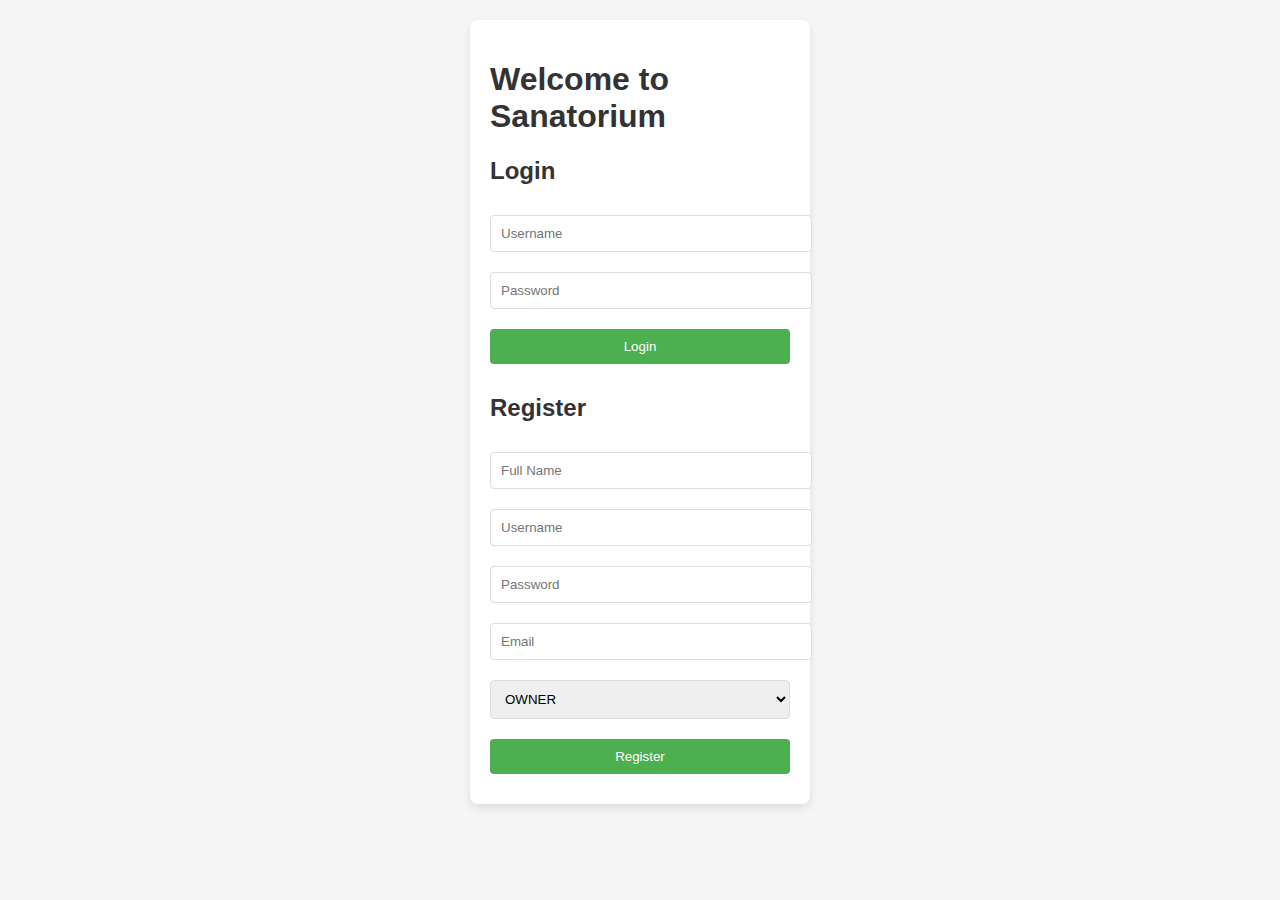
==== src/main/java/com/myproj/course/client/index.html @ c26e6f7e "initial commit" ====
<!DOCTYPE html>
<html lang="en">
<head>
    <meta charset="UTF-8">
    <meta name="viewport" content="width=device-width, initial-scale=1.0">
    <title>Login/Register</title>
    <link rel="stylesheet" href="styles.css">
</head>
<body>
<div id="auth-container">
    <h1>Welcome to Sanatorium</h1>

    <div id="login-form">
        <h2>Login</h2>
        <input type="text" id="login-username" placeholder="Username">
        <input type="password" id="login-password" placeholder="Password">
        <button onclick="login()">Login</button>
    </div>

    <div id="register-form">
        <h2>Register</h2>
        <input type="text" id="register-fullname" placeholder="Full Name">
        <input type="text" id="register-username" placeholder="Username">
        <input type="password" id="register-password" placeholder="Password">
        <input type="email" id="register-email" placeholder="Email">
        <select id="register-role">
            <option value="OWNER">OWNER</option>
            <option value="TENANT">TENANT</option>
        </select>
        <button onclick="register()">Register</button>
    </div>
</div>
<script src="auth.js"></script>
</body>
</html>
---- src/main/java/com/myproj/course/client/styles.css ----
body {
    font-family: Arial, sans-serif;
    background-color: #f5f5f5;
    margin: 0;
    padding: 0;
}

h1, h2 {
    color: #333;
}

#auth-container, #add-property-form, #add-review-form {
    background-color: #fff;
    padding: 20px;
    margin: 20px auto;
    border-radius: 8px;
    width: 300px;
    box-shadow: 0 4px 8px rgba(0, 0, 0, 0.1);
}

input, select, button {
    width: 100%;
    padding: 10px;
    margin: 10px 0;
    border: 1px solid #ddd;
    border-radius: 4px;
}

button {
    background-color: #4CAF50;
    color: white;
    border: none;
    cursor: pointer;
}

button:hover {
    background-color: #45a049;
}

h3 {
    margin-top: 0;
}

#property-list {
    display: flex;
    flex-direction: column;
}

#property-list div {
    margin-bottom: 15px;
    padding: 15px;
    background-color: #fff;
    border-radius: 8px;
    box-shadow: 0 2px 4px rgba(0, 0, 0, 0.1);
}
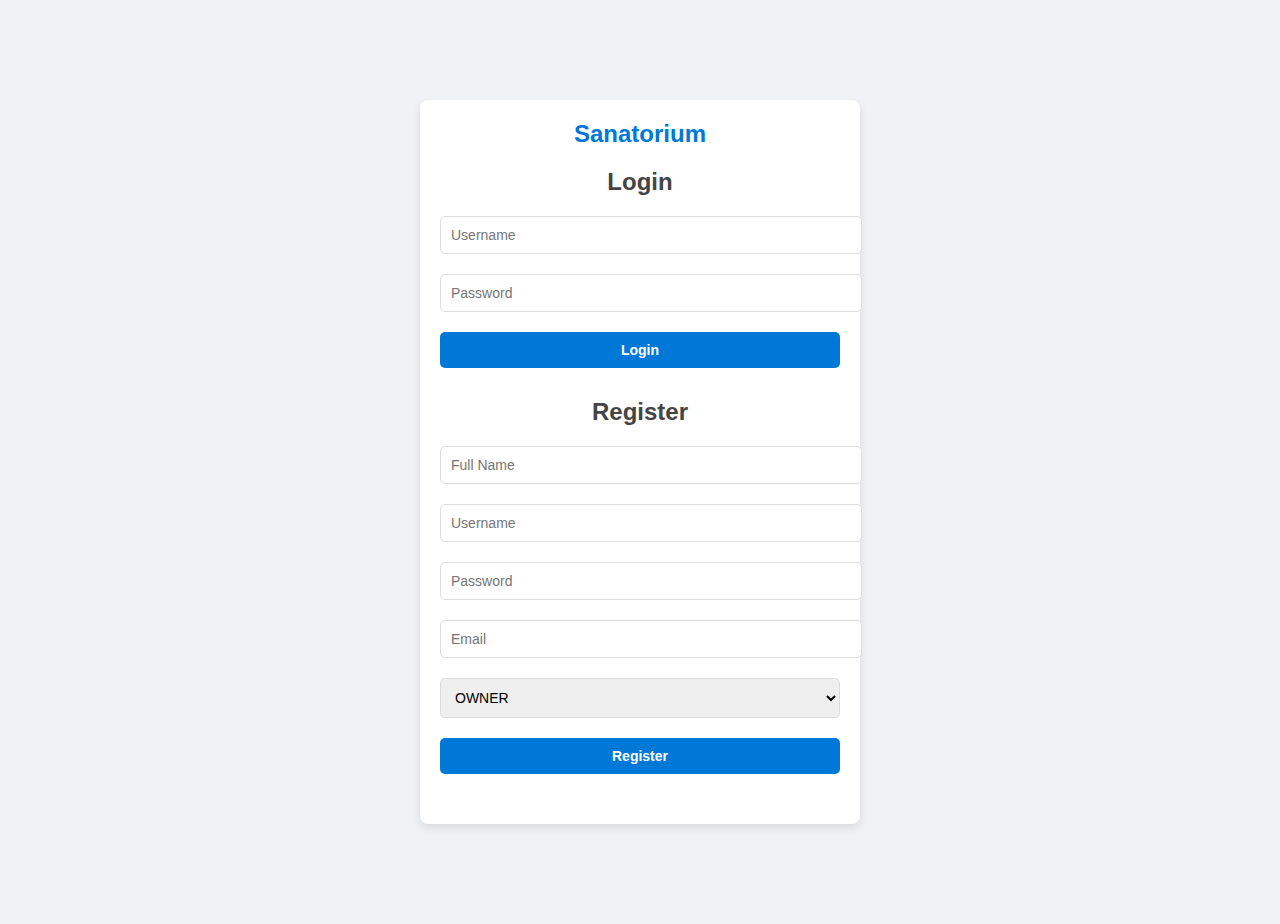
==== commit cc1fdc44: "frontend changes" ====
--- a/src/main/java/com/myproj/course/client/index.html
+++ b/src/main/java/com/myproj/course/client/index.html
@@ -8,27 +8,27 @@
 </head>
 <body>
 <div id="auth-container">
-    <h1>Welcome to Sanatorium</h1>
+    <h1>Sanatorium</h1>
 
-    <div id="login-form">
+    <form id="login-form">
         <h2>Login</h2>
-        <input type="text" id="login-username" placeholder="Username">
-        <input type="password" id="login-password" placeholder="Password">
-        <button onclick="login()">Login</button>
-    </div>
+        <input type="text" id="login-username" placeholder="Username" required>
+        <input type="password" id="login-password" placeholder="Password" required>
+        <button type="button" onclick="login()">Login</button>
+    </form>
 
-    <div id="register-form">
+    <form id="register-form">
         <h2>Register</h2>
-        <input type="text" id="register-fullname" placeholder="Full Name">
-        <input type="text" id="register-username" placeholder="Username">
-        <input type="password" id="register-password" placeholder="Password">
-        <input type="email" id="register-email" placeholder="Email">
+        <input type="text" id="register-fullname" placeholder="Full Name" required>
+        <input type="text" id="register-username" placeholder="Username" required>
+        <input type="password" id="register-password" placeholder="Password" required>
+        <input type="email" id="register-email" placeholder="Email" required>
         <select id="register-role">
             <option value="OWNER">OWNER</option>
             <option value="TENANT">TENANT</option>
         </select>
-        <button onclick="register()">Register</button>
-    </div>
+        <button type="button" onclick="register()">Register</button>
+    </form>
 </div>
 <script src="auth.js"></script>
 </body>
--- a/src/main/java/com/myproj/course/client/styles.css
+++ b/src/main/java/com/myproj/course/client/styles.css
@@ -1,21 +1,43 @@
 body {
-    font-family: Arial, sans-serif;
-    background-color: #f5f5f5;
+    font-family: 'Segoe UI', Tahoma, Geneva, Verdana, sans-serif;
+    background-color: #f0f2f5;
     margin: 0;
     padding: 0;
-}
-
-h1, h2 {
     color: #333;
 }
 
-#auth-container, #add-property-form, #add-review-form {
+h1, h2, h3, h4 {
+    color: #444;
+    margin: 0 0 10px 0;
+}
+
+.container {
+    max-width: 900px;
+    margin: 20px auto;
+    padding: 20px;
+    background: #fff;
+    border-radius: 8px;
+    box-shadow: 0 4px 8px rgba(0, 0, 0, 0.1);
+}
+
+#auth-container {
+    max-width: 400px;
+    margin: 100px auto;
+    padding: 20px;
+    text-align: center;
     background-color: #fff;
-    padding: 20px;
-    margin: 20px auto;
     border-radius: 8px;
-    width: 300px;
     box-shadow: 0 4px 8px rgba(0, 0, 0, 0.1);
+}
+
+#auth-container h1 {
+    font-size: 24px;
+    margin-bottom: 20px;
+    color: #0078D7;
+}
+
+form {
+    margin-bottom: 20px;
 }
 
 input, select, button {
@@ -23,33 +45,55 @@
     padding: 10px;
     margin: 10px 0;
     border: 1px solid #ddd;
-    border-radius: 4px;
+    border-radius: 5px;
+    font-size: 14px;
+}
+
+input:focus, select:focus, button:focus {
+    border-color: #0078D7;
+    outline: none;
 }
 
 button {
-    background-color: #4CAF50;
-    color: white;
+    background-color: #0078D7;
+    color: #fff;
     border: none;
     cursor: pointer;
+    font-weight: bold;
+    transition: background-color 0.3s;
 }
 
 button:hover {
-    background-color: #45a049;
+    background-color: #005ea2;
 }
 
-h3 {
-    margin-top: 0;
-}
-
-#property-list {
+#property-list, .property {
     display: flex;
     flex-direction: column;
 }
 
-#property-list div {
+.property {
     margin-bottom: 15px;
     padding: 15px;
-    background-color: #fff;
+    background-color: #fafafa;
+    border: 1px solid #e0e0e0;
     border-radius: 8px;
     box-shadow: 0 2px 4px rgba(0, 0, 0, 0.1);
 }
+
+.property h3 {
+    margin: 0 0 5px;
+    color: #0078D7;
+}
+
+#add-property-form, #add-review-form {
+    padding: 20px;
+    border: 1px solid #ddd;
+    border-radius: 8px;
+    margin-top: 20px;
+    background-color: #fafafa;
+}
+
+.hidden {
+    display: none;
+}
